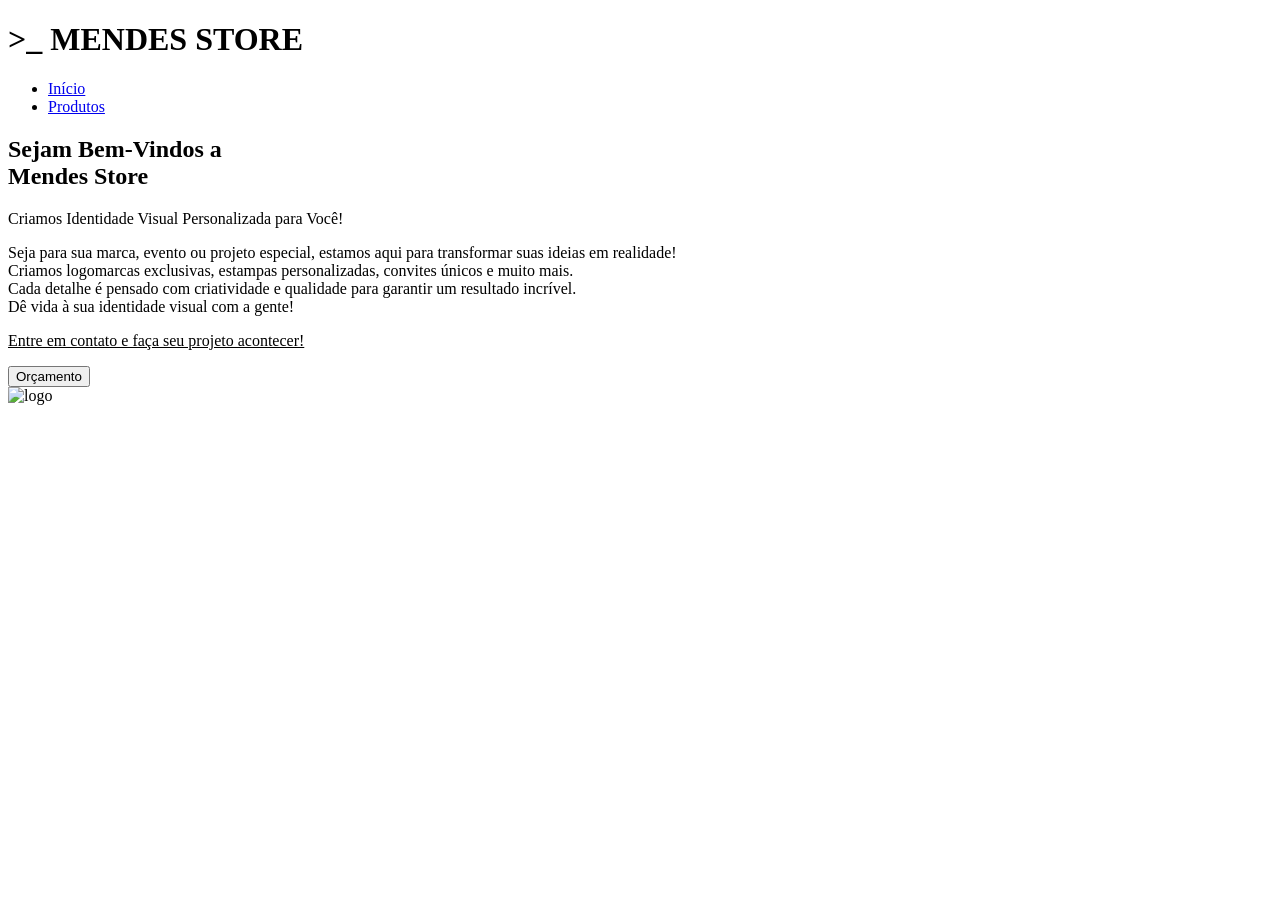
==== Paginas/index.html @ c4f1ee11 "Criação das sub-pastas" ====
<!DOCTYPE html>
<html lang="pt-br">

<head>
    <meta charset="UTF-8">
    <meta name="viewport" content="width=device-width, initial-scale=1.0">
    <title>Mendes Store</title>
    <link rel="stylesheet" href="./config_pag1.css">
    <link rel="stylesheet" href="./config_pag1_telas.css">
</head>

<body>
    <header>
        <div class="header-logo">
            <h1>>_ MENDES STORE</h1>
        </div>
    
        <ul class="nav">
            <li><a href="./index.html">Início</a></li>
            <li><a href="./produtos.html">Produtos</a></li>
        </ul>

    </header>

    <section class="MSG">
        <div class="main-text">
            <h1>Sejam Bem-Vindos a <br><span>Mendes Store</span></h1>
                <p class="p1">Criamos Identidade Visual Personalizada para Você!</p>
                <p class="p2">Seja para sua marca, evento ou projeto especial, estamos aqui para transformar suas ideias em realidade!
                    <br>Criamos logomarcas exclusivas, estampas personalizadas, convites únicos e muito mais.
                    <br>Cada detalhe é pensado com criatividade e qualidade para garantir um resultado incrível.
                    <br>Dê vida à sua identidade visual com a gente!</p>
                <p class="p3"><u>Entre em contato e faça seu projeto acontecer!</u></p></h1>
            <a href="https://wa.me/qr/LYII2DH35VN6K1"><button class="ct_btn">Orçamento</button></a>
        </div>
        <img src="./logo store.png" alt="logo" class="logo_principal">

    </section>
    
</body>

</html>
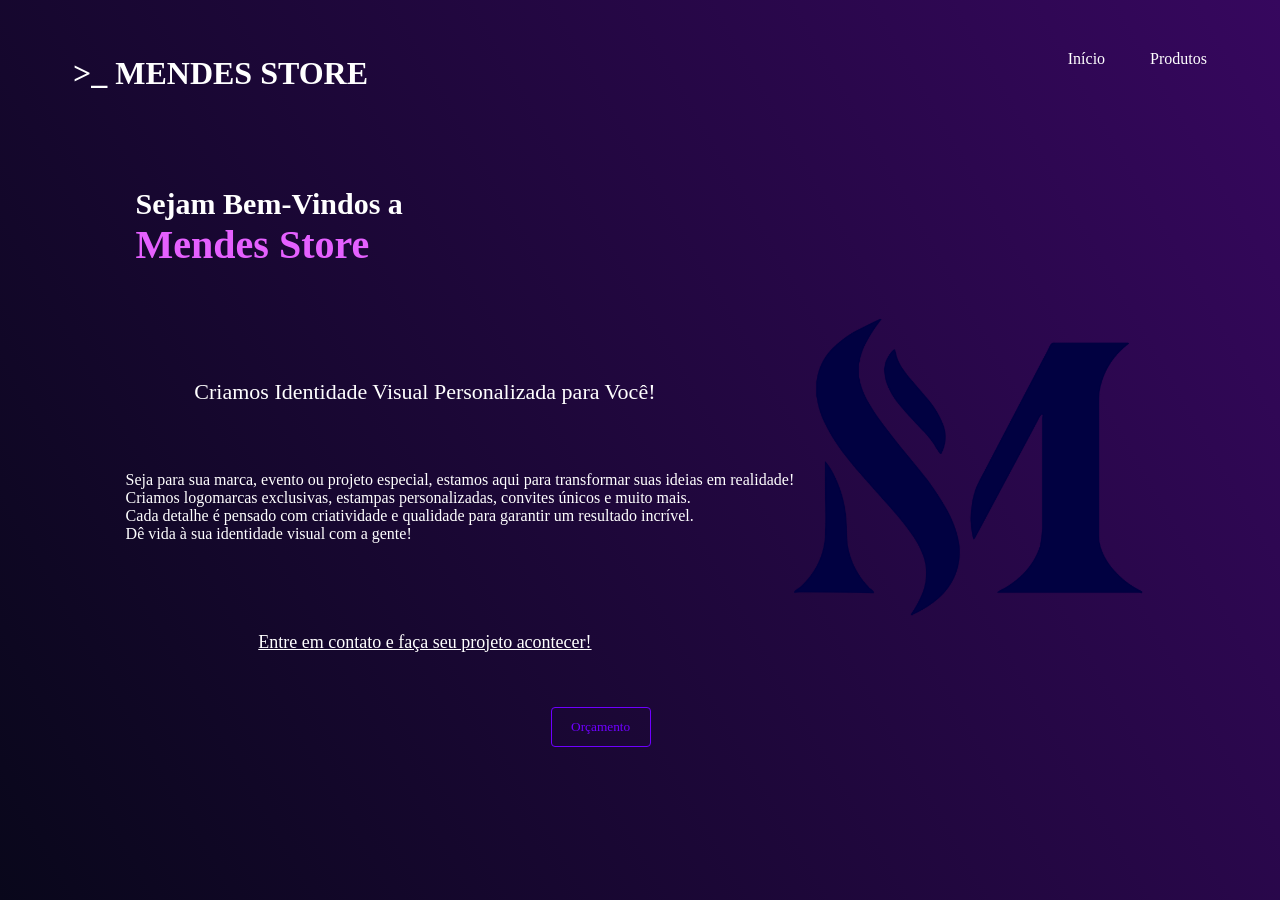
==== commit 5b3a2938: "Direcionamento dos links e imagens" ====
--- a/Paginas/index.html
+++ b/Paginas/index.html
@@ -5,8 +5,8 @@
     <meta charset="UTF-8">
     <meta name="viewport" content="width=device-width, initial-scale=1.0">
     <title>Mendes Store</title>
-    <link rel="stylesheet" href="./config_pag1.css">
-    <link rel="stylesheet" href="./config_pag1_telas.css">
+    <link rel="stylesheet" href="../Configuração/config_pag1.css">
+    <link rel="stylesheet" href="../Configuração/config_pag1_telas.css">
 </head>
 
 <body>
@@ -33,7 +33,7 @@
                 <p class="p3"><u>Entre em contato e faça seu projeto acontecer!</u></p></h1>
             <a href="https://wa.me/qr/LYII2DH35VN6K1"><button class="ct_btn">Orçamento</button></a>
         </div>
-        <img src="./logo store.png" alt="logo" class="logo_principal">
+        <img src="../Imagens/logo store.png" alt="logo" class="logo_principal">
 
     </section>
     
--- a/Configuração/config_pag1.css
+++ b/Configuração/config_pag1.css
@@ -0,0 +1,147 @@
+@import url('https://fonts.googleapis.com/css2?family=Poppins:ital,wght@0,100;0,200;0,300;0,400;0,500;0,600;0,700;0,800;0,900;1,100;1,200;1,300;1,400;1,500;1,600;1,700;1,800;1,900&display=swap');
+* {
+    margin: 0;
+    padding: 0;
+    box-sizing: border-box;
+    color: white;
+    font-family: "Poppins", serif; /* FONTE DO DOCUMENTO */
+}
+
+/* -----------------------------------------COR DE FUNDO---------------------------------------------- */
+
+body{
+    background: linear-gradient(240deg, #36075e, #09071b);
+    height: 100vh;
+    text-align: left;
+    padding: 10px;
+}
+
+/* --------------------------------------------------------------------------------------------------- */
+
+/* ---------------------------------------TITULO MENDES STORE----------------------------------------- */
+
+header {
+    display: flex;
+    justify-content: space-between;
+    align-items: center;
+    padding: 15px 5%;
+}
+
+.header-logo {
+    display: flex;
+    align-items: center;
+    margin-top: 30px;
+}
+
+/* ---------------------------------------------------------------------------------------------------- */
+
+/* -------------------------------------BARRA DE NAVEGAÇÃO--------------------------------------------- */
+
+.nav {
+    display: flex;
+    justify-content: right;
+    list-style: none;
+    gap: 5vh;
+}
+
+.nav>li>a {
+    margin-left: 0px;
+    transition: 0.2 ease-in-out;
+    text-decoration: none;
+    color: white;
+    font-size: 16px;
+    display: inline;
+}
+
+.nav>li>a:hover {
+    color: #ad00c4;
+    cursor: pointer;
+    transition: 0.2 ease-in-out;
+}
+
+/* ---------------------------------------------------------------------------------------------------- */
+
+/* -------------------------------------IMAGEM PRINCIPAL----------------------------------------------- */
+
+.logo_principal {
+    height: 300px;
+    width: auto;
+    margin-right: 80px;
+}
+
+/* ---------------------------------------------------------------------------------------------------- */
+
+/* -------------------------------------TEXTOS--------------------------------------------------------- */
+
+.MSG {
+    display: flex;
+    justify-content:center;
+    align-items: center;
+    height: 80vh;
+}
+
+.MSG h1 {
+    height: 20vh;
+    margin-left: 80px;
+    font-size: 30px;
+}
+
+.MSG h1 span {
+    color: #e560ff;
+    font-size: 40px;
+}
+
+.p1 {
+    display: flex;
+    justify-content: center;
+    align-items: center;
+    height: 50px;
+    font-size: 22px;
+}
+
+.p2 {
+    display: flex;
+    justify-content: right;
+    align-items: center;
+    height: 20vh;
+    font-size: 16px;
+    margin-left: 70px;
+}
+
+.p3 {
+    display: flex;
+    justify-content: center;
+    align-items: center;
+    height: 10vh;
+    font-size: 18px;
+}
+
+/* ---------------------------------------------------------------------------------------------------- */
+
+/* -------------------------------------BOTÂO---------------------------------------------------------- */
+
+.ct_btn {
+    background-color: #09071b00;
+    border: #6f00ff 1px solid;
+    border-radius: 4px;
+    color: #6f00ff;
+    width: 100px;
+    height: 40px;
+    transition: 0.2s ease-in-out;
+    margin-left: 55vh;
+    margin-top: 20px;
+}
+
+.ct_btn:hover {
+    cursor: pointer;
+    background-color: #ad00c4;
+    color: white
+}
+
+/* ---------------------------------------------------------------------------------------------------- */
+
+
+@media (max-width: 768px) {
+    
+    
+}
--- a/Configuração/config_pag1_telas.css
+++ b/Configuração/config_pag1_telas.css
@@ -0,0 +1,77 @@
+/* -------------------------------------TELAS MENOR 450 Pixels----------------------------------------- */
+
+@media (max-width: 450px) {
+
+    /* --------------------------------------------PAGINA 1 ------------------------------------------------ */  
+    
+        /* Barra de navegação */
+        .nav {
+            display: block;
+            margin-top: 20px;
+        }  
+    
+    /* ---------------------------------------------------------------------------------------------------- */
+    
+        /* Título */
+        .header-logo {
+            font-size: 11px;
+            margin-left: 0px;
+            margin-top: 0;
+        }
+    
+    /* ---------------------------------------------------------------------------------------------------- */
+    
+        /* Layout das mensagens */
+        .MSG {
+            display: flex;
+            flex-direction: column;
+            align-items: center;
+            text-align: center;
+        }
+    
+        .MSG h1 {
+            font-size: 18px;
+            margin: 20px 0;
+            margin-top: 40px
+        }
+    
+        .MSG h1 span {
+            font-size: 20px;
+            color: #e560ff;
+        }
+    
+    /* Ajustar textos */
+        .p1 {
+            margin-top: -80px;
+            font-size: 12px;
+            text-align: center;
+        }
+        
+         .p2, .p3 {
+            font-size: 12px;
+            margin: 5px 0;
+            text-align: center;
+        }
+    
+    /* ---------------------------------------------------------------------------------------------------- */
+    
+        /* Imagem Principal */
+        .logo_principal {
+            height: 120px;
+            margin: 0 auto;
+            display: block;
+        }
+    
+    /* ---------------------------------------------------------------------------------------------------- */
+    
+        /* Botão */
+        .ct_btn {
+            margin: 20px auto;
+            width: 100px;
+            height: 40px;
+            text-align: center;
+        }
+    
+    /* ---------------------------------------------------------------------------------------------------- */  
+
+}
